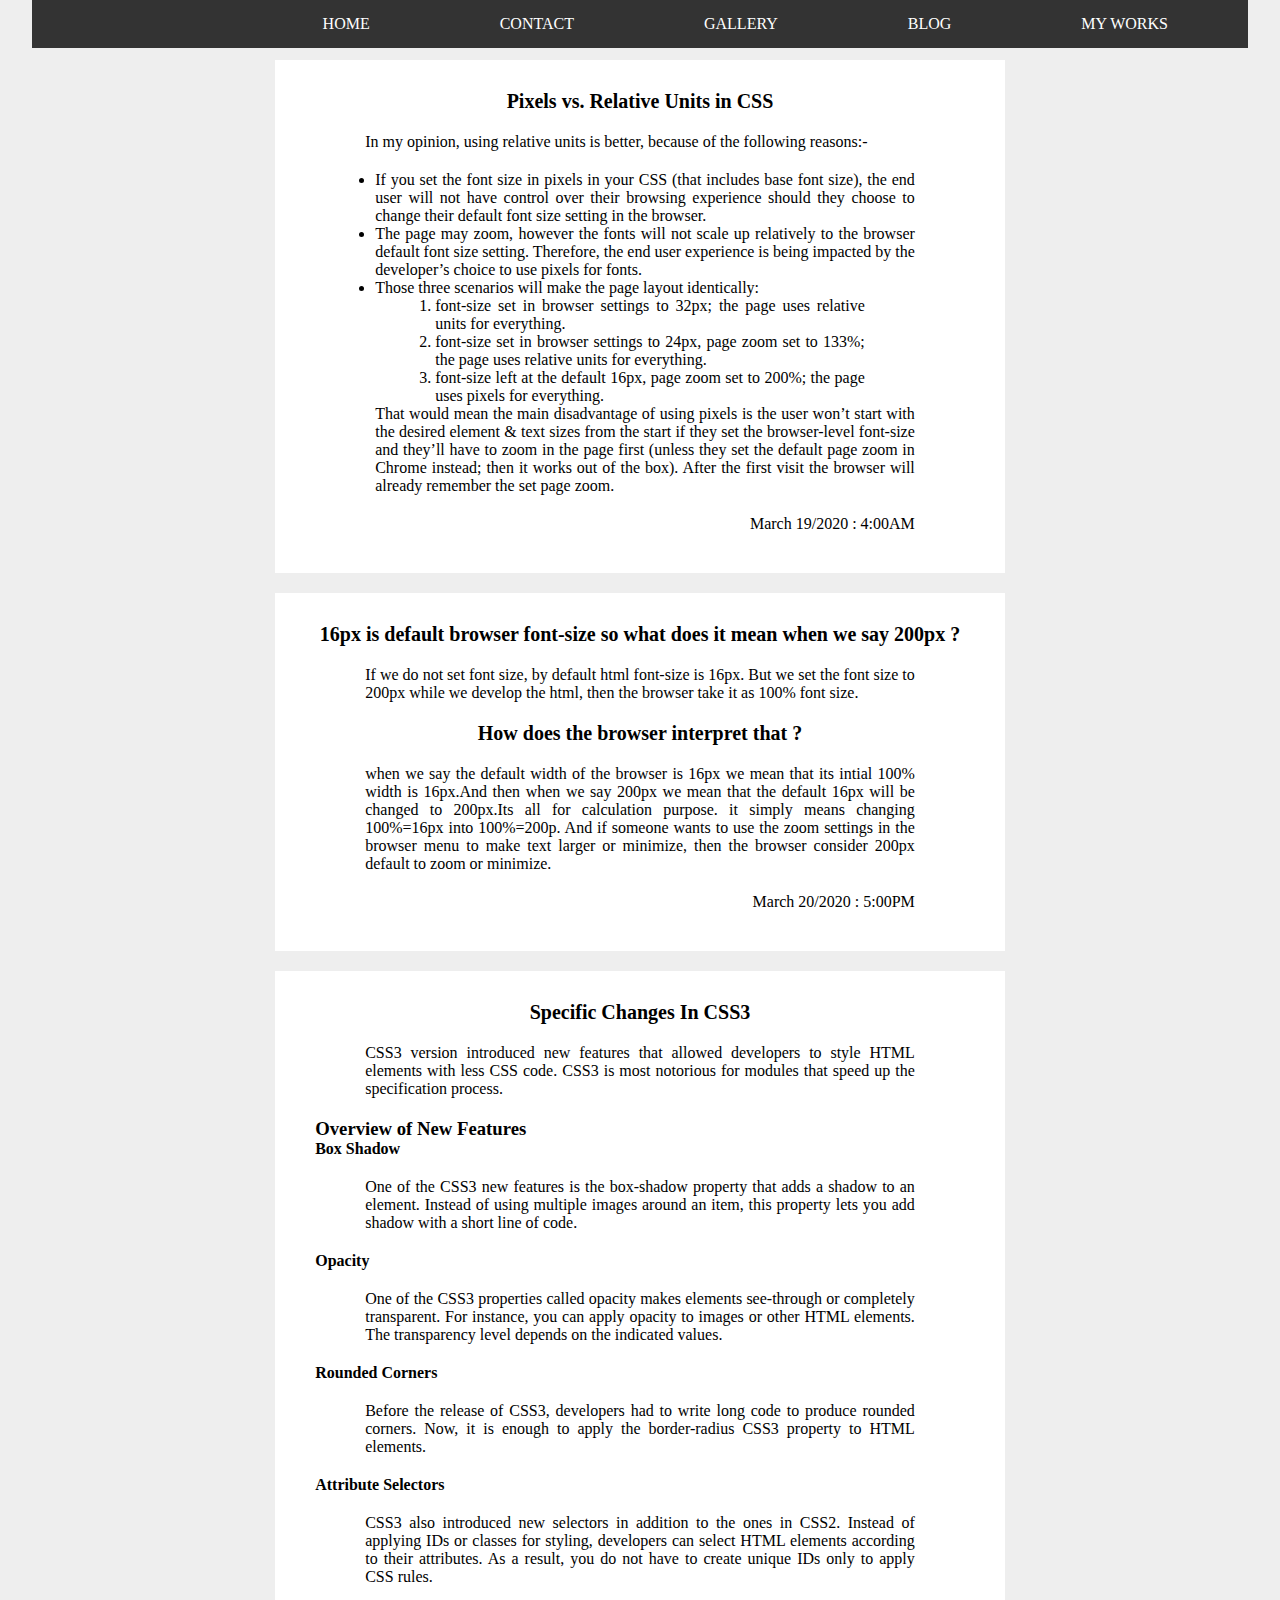
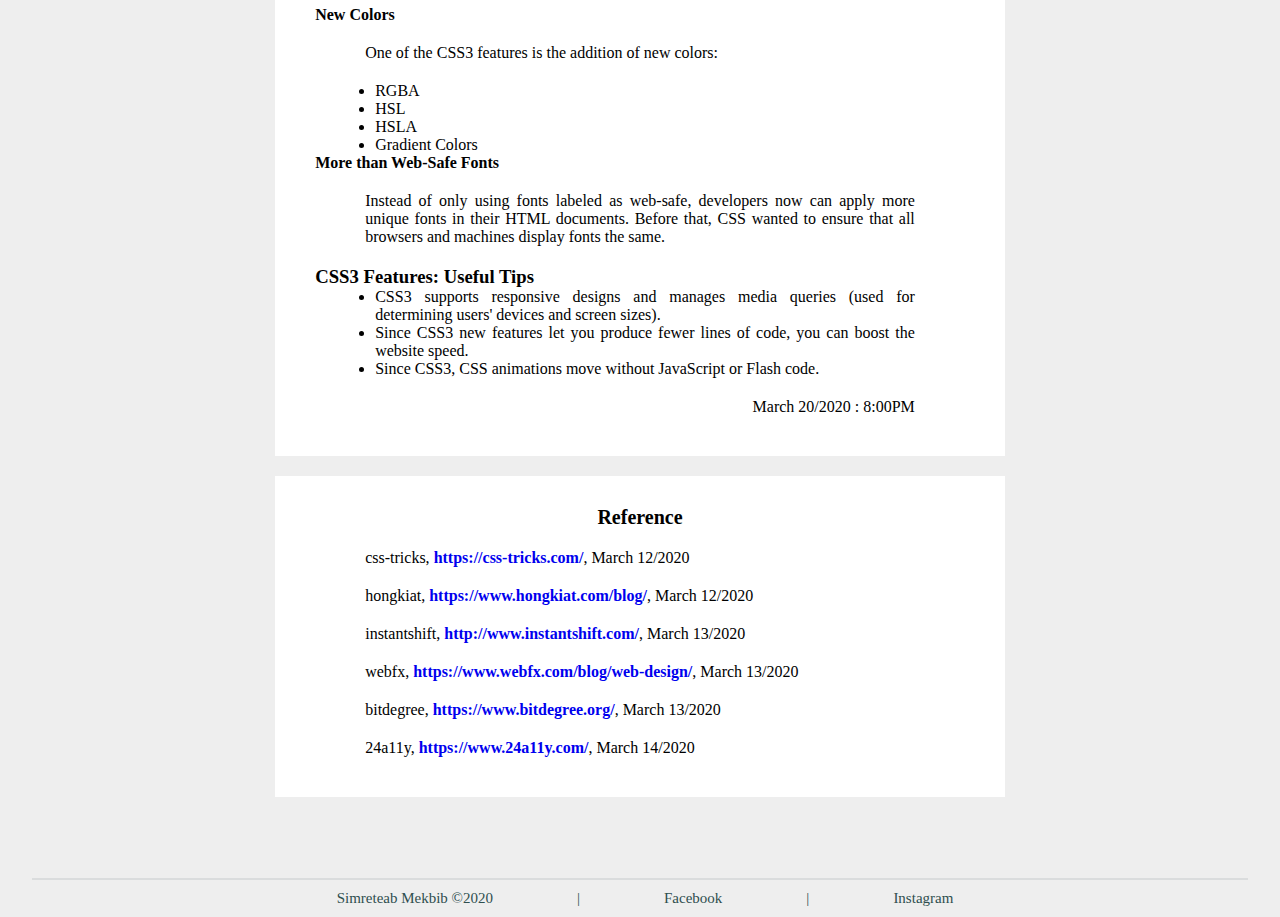
==== blog.html @ f48c17dd "I write answer for Question number 1,2 and I add refference for my answer." ====
<!DOCTYPE html>
<html lang="en">
  <head>
    <title>Simreteab / Blog</title>
    <link rel="stylesheet" type="text/css" href="./assets/css/blog.css">
  </head>
  <body>
    <div class="wrapper">

      <nav>
        <ul>
            
          <li><a href="index.html">HOME</a></li>
          <li><a href="contact.html">CONTACT</a></li>
          <li><a href="gallery.html">GALLERY</a></li>
          <li><a href="blog.html">BLOG</a></li>
          <li>
            <a href="myworks.html">MY WORKS</a>
        </li>
        </ul>
        
      </nav>
    
      <section id="blocks">
        <article>
          <h2>Pixels vs. Relative Units in CSS</h2>
          <p>In my opinion, using relative units is better, because of the following reasons:-</p>
          <ul><li>If you set the font size in pixels in your CSS (that includes base font size), the end user will not have control over their browsing experience should they choose to change their default font size setting in the browser.</li>
        <li>The page may zoom, however the fonts will not scale up relatively to the browser default font size setting. Therefore, the end user experience is being impacted by the developer’s choice to use pixels for fonts.</li>
    <li>
        Those three scenarios will make the page layout identically:
        <ol><li>font-size set in browser settings to 32px; the page uses relative units for everything.</li>
        <li>font-size set in browser settings to 24px, page zoom set to 133%; the page uses relative units for everything.</li>
    <li>font-size left at the default 16px, page zoom set to 200%; the page uses pixels for everything.</li></ol>
    That would mean the main disadvantage of using pixels is the user won’t start with the desired element & text sizes from the start if they set the browser-level font-size and they’ll have to zoom in the page first (unless they set the default page zoom in Chrome instead; then it works out of the box). After the first visit the browser will already remember the set page zoom.</li>    
    </ul>
    <p class="date">March 19/2020 : 4:00AM</p>
        </article>
        <article>
          <h2>16px is default browser font-size so what does it mean when we say 200px ?</h2>
          <p>If we do not set font size, by default html font-size is 16px.
              But we set the font size to 200px while we develop the html, then the browser take it as 100% font size.
          </p>
          <h2>How does the browser interpret that ? </h2>
          <p>when we say the default width of the browser is 16px we mean that its intial 100% width is 16px.And then when we say 200px we mean that the default 16px will be changed to 200px.Its all for calculation purpose.
            it simply means changing 100%=16px into 100%=200p. And if someone wants to use the zoom settings in the browser menu to make text larger or minimize, then the browser consider 200px default to zoom or minimize.</p>
            <p class="date">March 20/2020 : 5:00PM</p>

          </article>
        <article>
          <h2>Specific Changes In CSS3 </h2>
          <p>CSS3 version introduced new features that allowed developers to style HTML elements with less CSS code. CSS3 is most notorious for modules that speed up the specification process.</p>
        <h3>Overview of New Features</h3>
        <h4>Box Shadow</h4>
        <p>One of the CSS3 new features is the box-shadow property that adds a shadow to an element. Instead of using multiple images around an item, this property lets you add shadow with a short line of code.</p>
      <h4>Opacity</h4> 
      <p>One of the CSS3 properties called opacity makes elements see-through or completely transparent.

        For instance, you can apply opacity to images or other HTML elements. The transparency level depends on the indicated values.</p> 
      <h4>Rounded Corners</h4>
      <p>Before the release of CSS3, developers had to write long code to produce rounded corners. Now, it is enough to apply the border-radius CSS3 property to HTML elements.</p>
    <h4>Attribute Selectors</h4>
    <p>CSS3 also introduced new selectors in addition to the ones in CSS2. Instead of applying IDs or classes for styling, developers can select HTML elements according to their attributes.

      As a result, you do not have to create unique IDs only to apply CSS rules.</p>  
    <h4>New Colors</h4>
    <p>One of the CSS3 features is the addition of new colors:</p>
    <ul><li>
      RGBA</li>
    <li>HSL</li>
    <li>HSLA</li>
     <li> Gradient Colors
    </li></ul>
    <h4>More than Web-Safe Fonts</h4>
    <p>Instead of only using fonts labeled as web-safe, developers now can apply more unique fonts in their HTML documents. Before that, CSS wanted to ensure that all browsers and machines display fonts the same.</p>
  <h3>CSS3 Features: Useful Tips</h3>  
  <ul><li>
    CSS3 supports responsive designs and manages media queries (used for determining users' devices and screen sizes).
  </li>
<li>
  Since CSS3 new features let you produce fewer lines of code, you can boost the website speed.
</li>
<li>Since CSS3, CSS animations move without JavaScript or Flash code.</li></ul>
<p class="date">March 20/2020 : 8:00PM</p>
  
</article>
       <article>
         <h2>Reference</h2>
         <p>css-tricks, <a href="https://css-tricks.com/">https://css-tricks.com/</a>, March 12/2020</p>
        <p>hongkiat, <a href="https://www.hongkiat.com/blog/">https://www.hongkiat.com/blog/</a>, March 12/2020</p>
        <p>instantshift, <a href="http://www.instantshift.com/">http://www.instantshift.com/</a>, March 13/2020</p>
        <p>webfx, <a href="https://www.webfx.com/blog/web-design/">https://www.webfx.com/blog/web-design/</a>, March 13/2020</p>
        <p>bitdegree, <a href="https://www.bitdegree.org/learn/css3-features#box-shadow">https://www.bitdegree.org/</a>, March 13/2020</p>
        <p>24a11y, <a href="https://www.24a11y.com/2019/pixels-vs-relative-units-in-css-why-its-still-a-big-deal/">https://www.24a11y.com/</a>, March 14/2020</p>
       </article> 
      </section>
      <div class="bottom_border"></div>

    <footer>
        <ul>
            <li>Simreteab Mekbib &copy;2020</li>
            <li>|</li>
            <li><a href="https://www.facebook.com/simreteab.mekbib.5" target="_blank">Facebook</a></li>  
            <li>|</li>
            <li><a href="https://www.instagram.com/simreteab_mekbib1234/" target = _blank>Instagram</a></li>
        </ul>
    </footer>

    </div>
  </body>
</html>
---- assets/css/blog.css ----
*{
    font-family: 'Times New Roman', Times, serif;
    margin: 0;
  }
  
  body{
    background: #eee;
    text-align: justify;

    /* color: #333; */
  }
  li{
    text-align: justify;
margin-left: 20px;
margin-right: 50px;
  }
  
  .wrapper{
    width: 100%;
    max-width: 95%;
    margin: 0 auto;
  }
  .date{
text-align: end;
  }
  
  
  /* nav{
    background: #333;
    margin: 0;
    width: 100%;

  }
  
  nav ul{
    list-style-type: none;
    padding: 0;
  }
  
  nav a{
    text-decoration: none;
    text-align: center;
    color: #fff;
    display: block;
    padding: 10px;
  }
  
  nav a:hover{
    background-color: #555;
  } */
  
  
  /* a.tw{
    background: url(img/tw.png) no-repeat center;
    background-size: 80%;
      
  }
  
  a.fb{
    background: url(img/fb.png) no-repeat center;
    background-size: 80%;
  } */
  nav{
    background-color: #333;
}
nav ul{
    list-style-type: none;
    padding: 0;
    display: flex;
    justify-content: flex-end;
}
nav a{
    text-decoration: none;
    color: #fff;
    padding: 10px;
    display: block;
}
nav li{
    padding: 5px 20px;
}
nav a:hover{
    background-color: #555;
}

  
 
  /* @media screen and (min-width: 768px){
  
  nav ul{
    display: flex;
  }
  
  nav li{
    flex: 1 1 0;
  }
      
  nav{
    display: flex;
    justify-content: flex-end;
    font-size: 20px;
    padding: 20px;
    
  }
    
  ul.social{
    margin: 0;
  }
  
  }  */
#blocks{
    margin: 1% 20%;
    
}
article{
    background: white;
    margin-bottom: 20px;
    padding: 20px 40px;
    box-sizing: border-box;
}
article h2{
    text-align: center;
    font-size: 20px;
    margin: 10px 0;
}
#footer{
    display: flex;
    justify-content: flex-end;
    font-size: 15px;
    padding: 20px;
}
.bottom_border {
  border-bottom: rgb(218, 220, 221) 2px solid;
  clear: left;
  padding-bottom: 5%;
}
footer{
    height: 3%;
    width: 100%;
    left: 0;
    bottom: 0;
    text-align: center;
}

footer > ul > li {
    display: inline-block;
    padding: 10px 5px;
    font-size: 15px;
    color: darkslategray;
}

footer > ul > li > a {
    text-decoration: none;
    color: darkslategray;
}


footer > ul > li > a:hover {
    color: rgb(0, 0, 225);
}
article p{
  display: block;
  margin: 20px 50px;
}
article p a {
  text-decoration: none;
font-weight: bold;
}
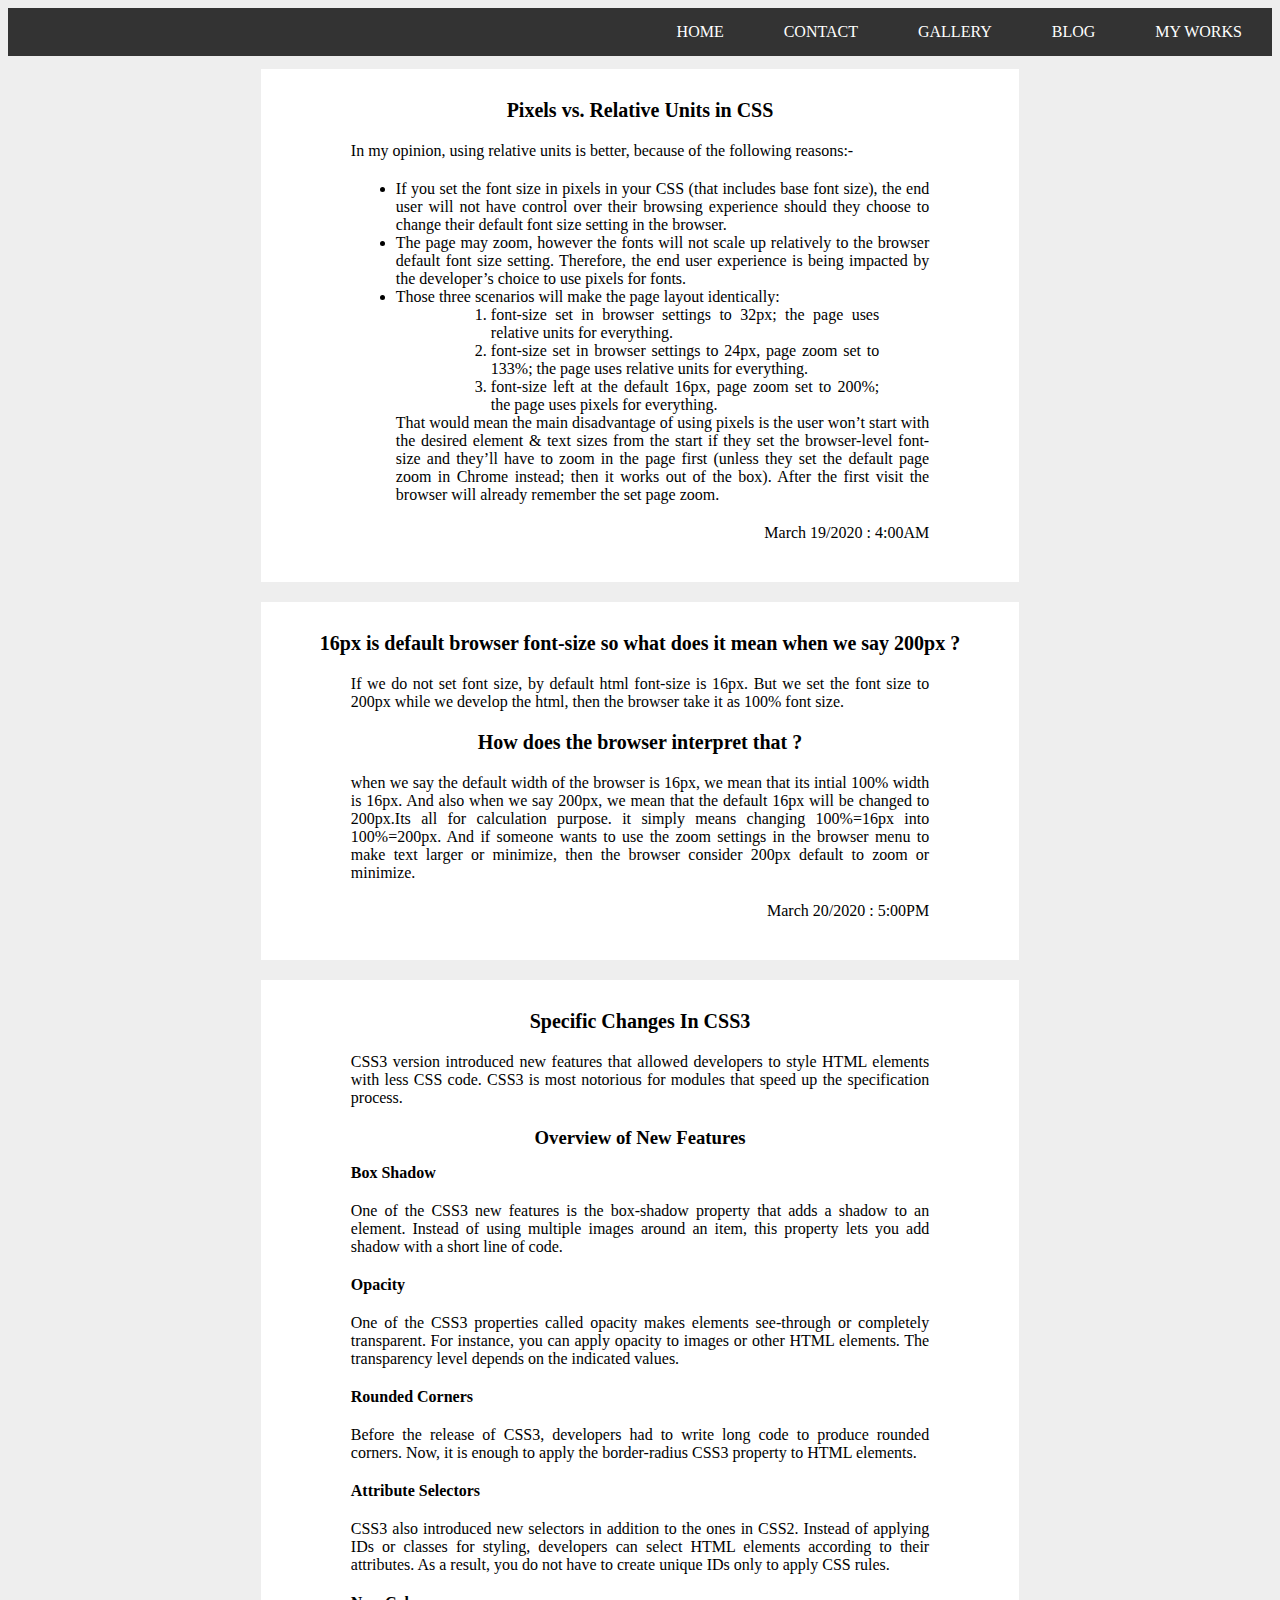
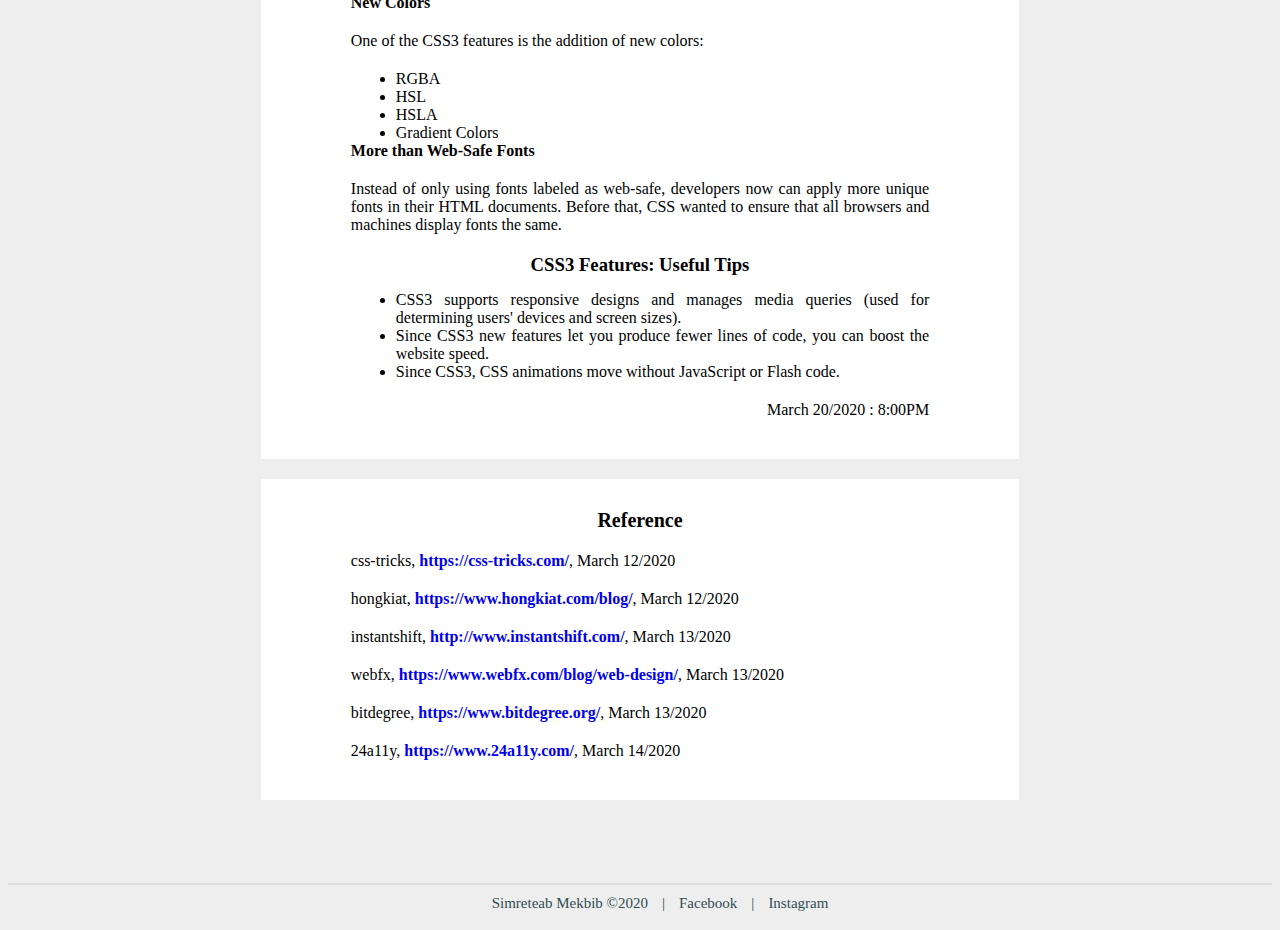
==== commit c6d3f8f1: "I add icon in the mywork.html, question-one and question-two." ====
--- a/blog.html
+++ b/blog.html
@@ -2,6 +2,8 @@
 <html lang="en">
   <head>
     <title>Simreteab / Blog</title>
+    <link rel="shortcut icon" type="image/jfif" href="./assets/images/icon.jfif" sizes="114x114">
+
     <link rel="stylesheet" type="text/css" href="./assets/css/blog.css">
   </head>
   <body>
@@ -42,8 +44,8 @@
               But we set the font size to 200px while we develop the html, then the browser take it as 100% font size.
           </p>
           <h2>How does the browser interpret that ? </h2>
-          <p>when we say the default width of the browser is 16px we mean that its intial 100% width is 16px.And then when we say 200px we mean that the default 16px will be changed to 200px.Its all for calculation purpose.
-            it simply means changing 100%=16px into 100%=200p. And if someone wants to use the zoom settings in the browser menu to make text larger or minimize, then the browser consider 200px default to zoom or minimize.</p>
+          <p>when we say the default width of the browser is 16px, we mean that its intial 100% width is 16px. And also when we say 200px, we mean that the default 16px will be changed to 200px.Its all for calculation purpose.
+            it simply means changing 100%=16px into 100%=200px. And if someone wants to use the zoom settings in the browser menu to make text larger or minimize, then the browser consider 200px default to zoom or minimize.</p>
             <p class="date">March 20/2020 : 5:00PM</p>
 
           </article>
--- a/assets/css/blog.css
+++ b/assets/css/blog.css
@@ -6,107 +6,87 @@
   body{
     background: #eee;
     text-align: justify;
+    margin: 8px;
 
     /* color: #333; */
   }
-  li{
+  article li{
     text-align: justify;
-margin-left: 20px;
-margin-right: 50px;
+    margin-left: 20px;
+    margin-right: 50px;
   }
   
   .wrapper{
     width: 100%;
-    max-width: 95%;
+    max-width: 100%;
     margin: 0 auto;
   }
   .date{
 text-align: end;
   }
-  
-  
-  /* nav{
-    background: #333;
-    margin: 0;
-    width: 100%;
-
-  }
-  
-  nav ul{
-    list-style-type: none;
-    padding: 0;
-  }
-  
-  nav a{
-    text-decoration: none;
-    text-align: center;
-    color: #fff;
-    display: block;
-    padding: 10px;
-  }
-  
-  nav a:hover{
-    background-color: #555;
-  } */
-  
-  
-  /* a.tw{
-    background: url(img/tw.png) no-repeat center;
-    background-size: 80%;
-      
-  }
-  
-  a.fb{
-    background: url(img/fb.png) no-repeat center;
-    background-size: 80%;
-  } */
   nav{
     background-color: #333;
 }
 nav ul{
     list-style-type: none;
     padding: 0;
-    display: flex;
-    justify-content: flex-end;
+    /* display: flex;
+    justify-content: flex-end; */
 }
 nav a{
     text-decoration: none;
     color: #fff;
-    padding: 10px;
-    display: block;
+    /* padding: 10px; */
+    /* display: block; */
 }
 nav li{
     padding: 5px 20px;
-}
+} 
 nav a:hover{
     background-color: #555;
 }
 
   
  
-  /* @media screen and (min-width: 768px){
+  @media screen and (min-width: 768px){
   
   nav ul{
+    list-style-type: none;
+    /* padding: 5px 0; */
     display: flex;
+    justify-content: flex-end;
+
   }
   
+  /* nav li{
+    flex: 1 1 0;
+  } */
+      
+  /* nav ul li{ */
+    /* display: flex; */
+    /* justify-content: flex-end; */
+    /* font-size: 16px; */
+    /* padding: 20px; */
+   /* }   */
+  nav a{
+      text-decoration: none;
+      color: #fff;
+      padding: 10px;
+      display: block;
+  }
   nav li{
-    flex: 1 1 0;
+      padding: 5px 20px;
   }
-      
-  nav{
-    display: flex;
-    justify-content: flex-end;
-    font-size: 20px;
-    padding: 20px;
-    
+  nav a:hover{
+      background-color: #555;
   }
     
-  ul.social{
-    margin: 0;
+nav{
+    margin-top: 0;
+    width: 100%;
   }
   
-  }  */
+  }  
 #blocks{
     margin: 1% 20%;
     
@@ -122,12 +102,12 @@
     font-size: 20px;
     margin: 10px 0;
 }
-#footer{
+/* #footer{
     display: flex;
     justify-content: flex-end;
     font-size: 15px;
     padding: 20px;
-}
+} */
 .bottom_border {
   border-bottom: rgb(218, 220, 221) 2px solid;
   clear: left;
@@ -164,4 +144,14 @@
 article p a {
   text-decoration: none;
 font-weight: bold;
+}
+h3{
+  text-align: center;
+  margin-bottom: 15px;
+}
+h4{
+  padding-left: 50px;
+}
+article ul li{
+  margin-left: 55px;
 }